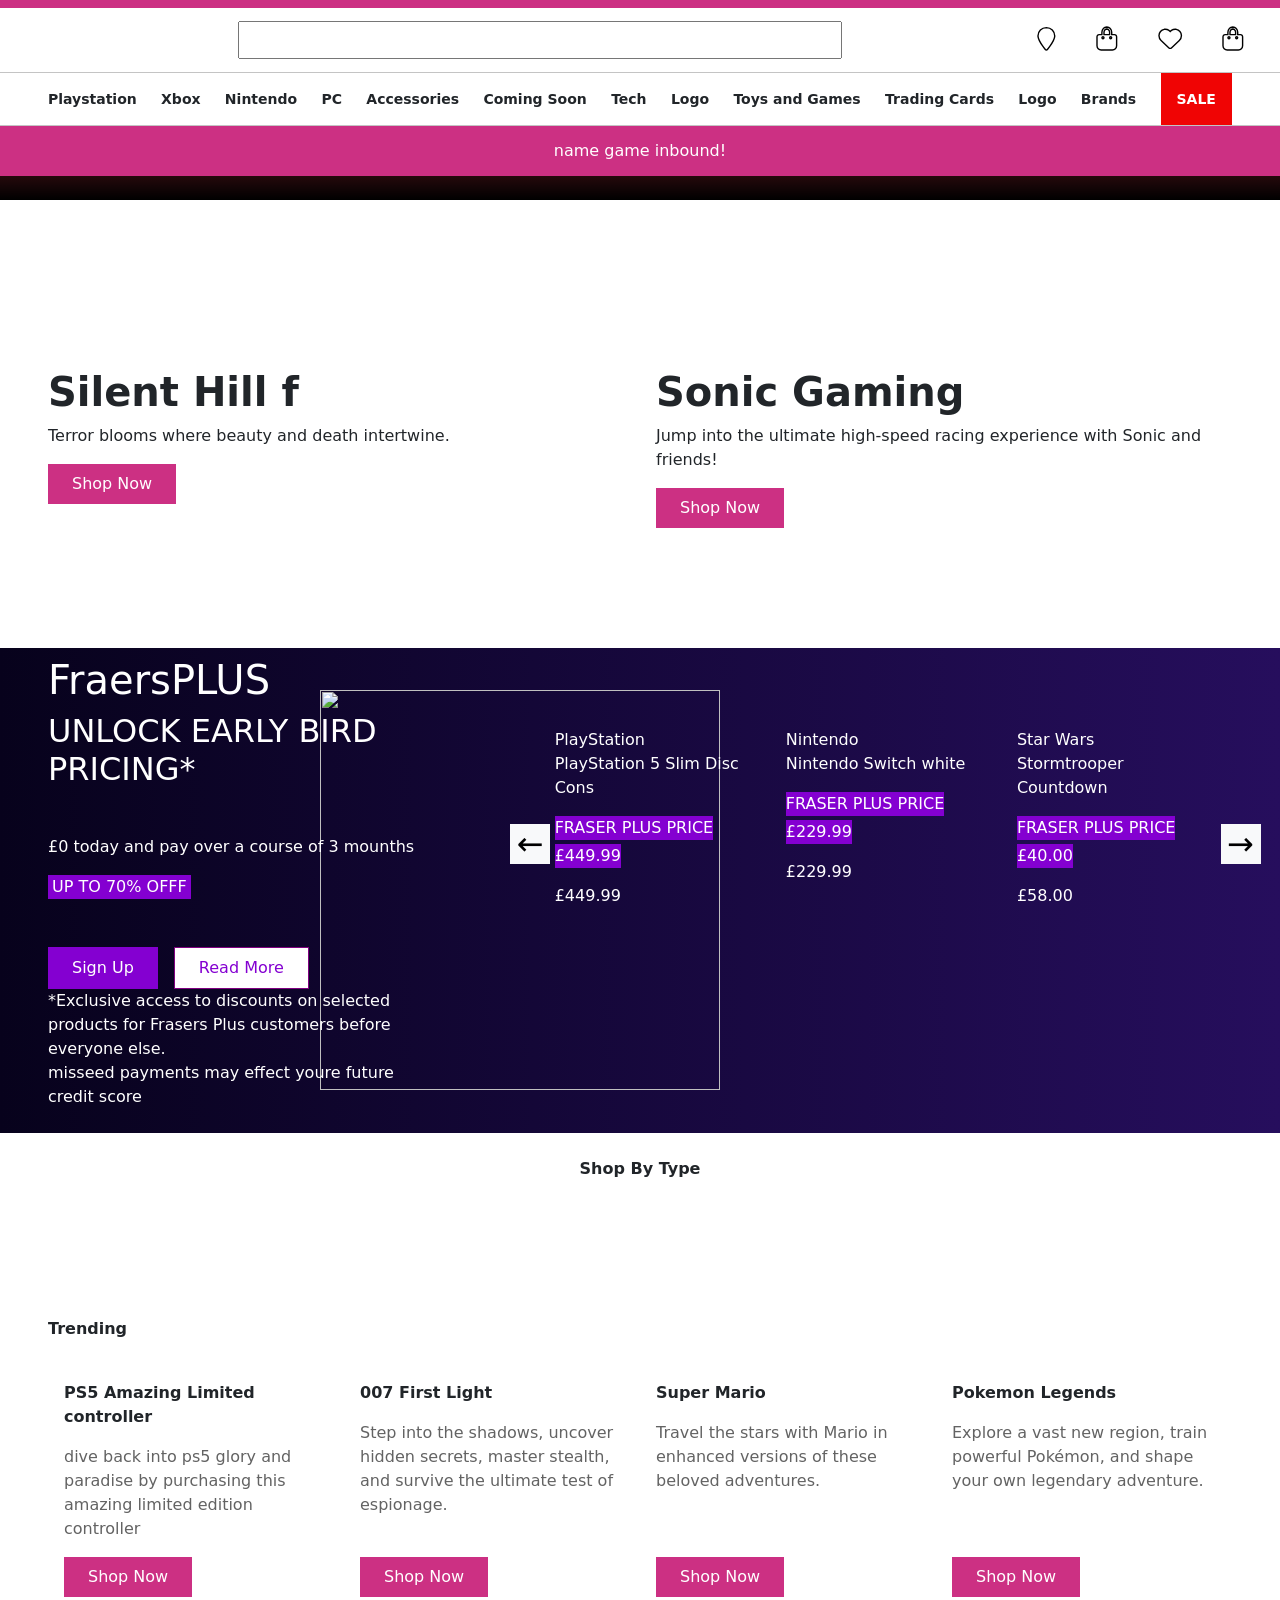
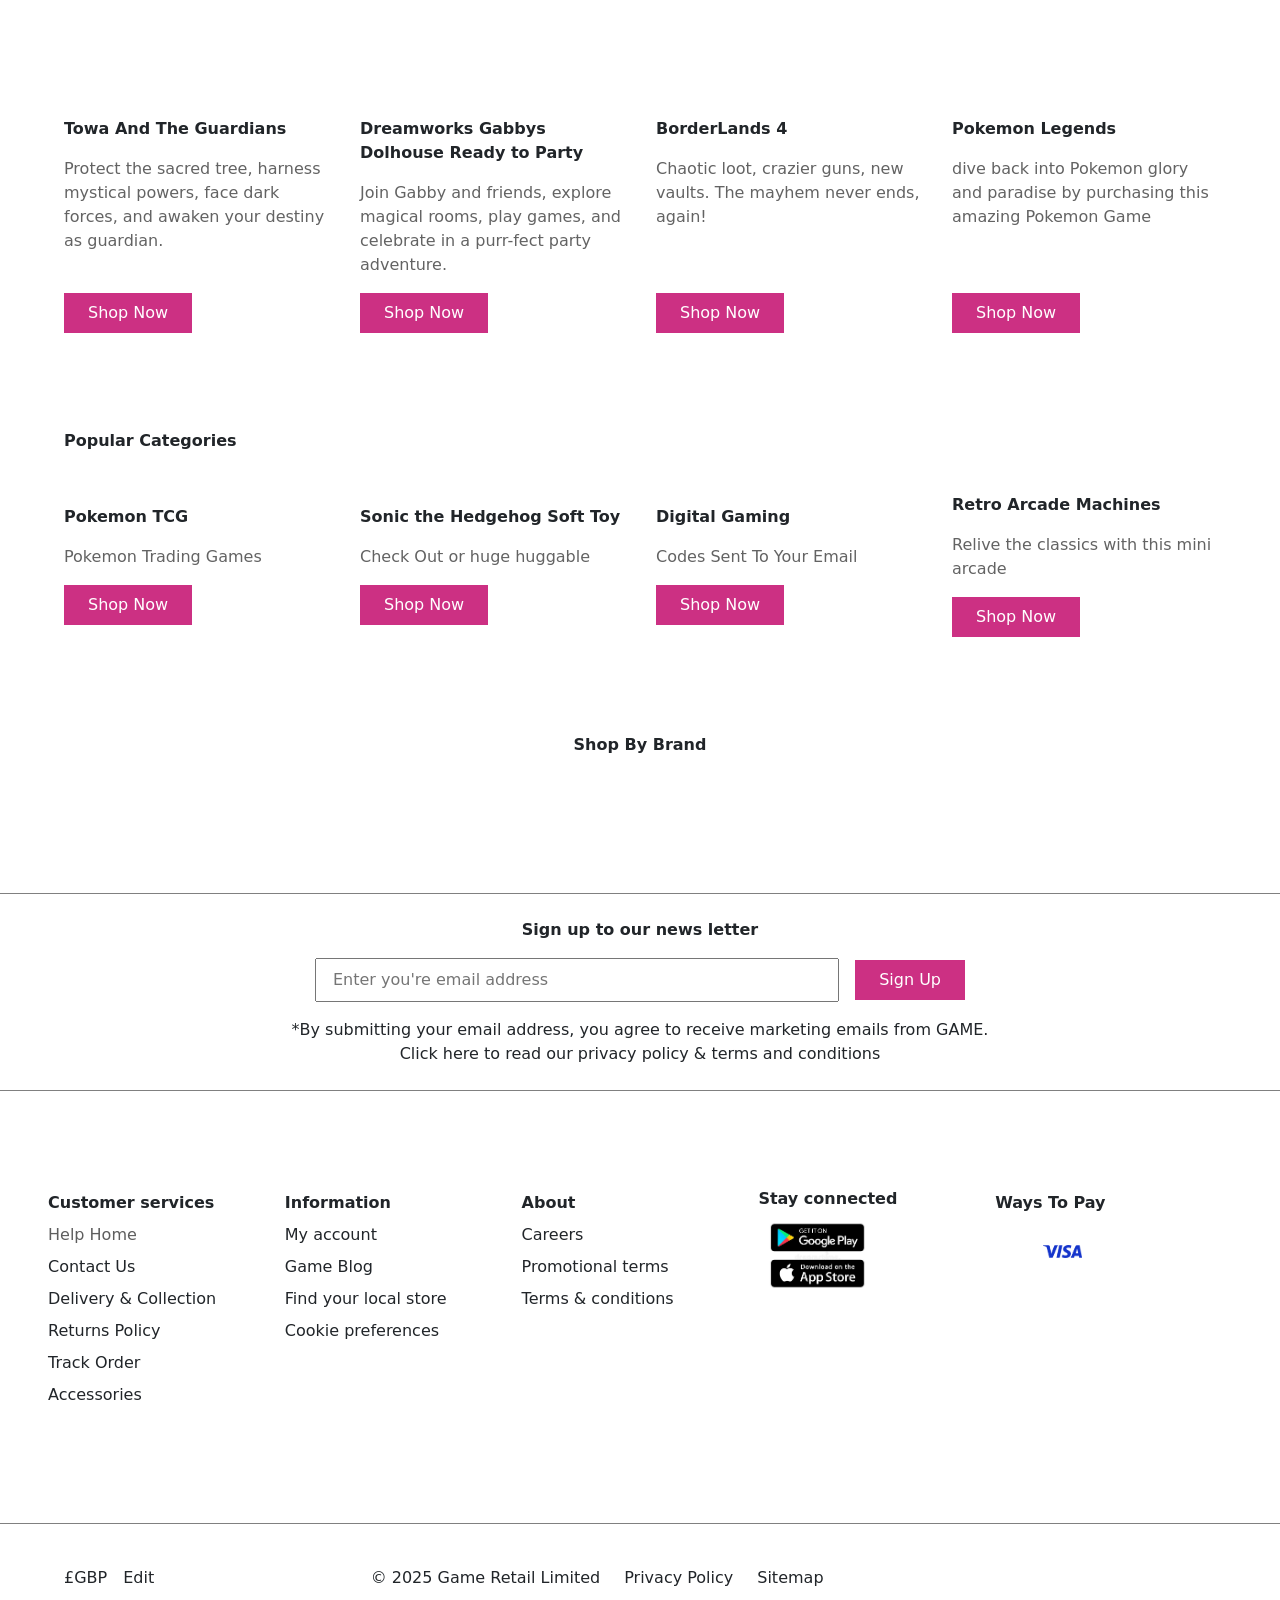
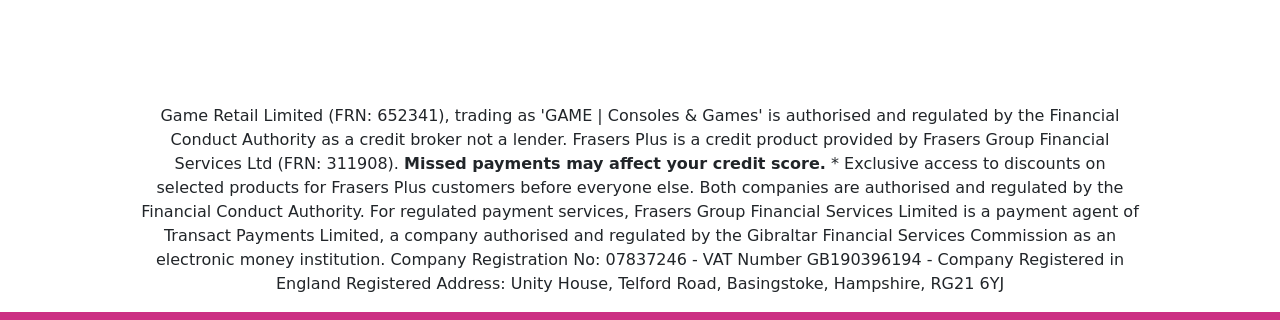
==== index.html @ da9c2e28 "Update index.html" ====
<!DOCTYPE html>
<html lang="en">
<head>
    <meta charset="UTF-8">
    <meta http-equiv="X-UA-Compatible" content="IE=edge">
    <meta name="viewport" content="width=device-width, initial-scale=1.0">
    <link rel="stylesheet" href="style.css">
    <link href="https://fonts.googleapis.com/css2?family=Montserrat:wght@400;500;700&display=swap" rel="stylesheet">
    <link rel="stylesheet" href="https://cdnjs.cloudflare.com/ajax/libs/font-awesome/4.7.0/css/font-awesome.min.css">
    <link rel="stylesheet" href="https://cdnjs.cloudflare.com/ajax/libs/font-awesome/6.4.0/css/all.min.css">
    <link href="https://cdn.jsdelivr.net/npm/bootstrap@5.2.3/dist/css/bootstrap.min.css" rel="stylesheet"
    integrity="sha384-rbsA2VBKQhggwzxH7pPCaAqO46MgnOM80zW1RWuH61DGLwZJEdK2Kadq2F9CUG65" crossorigin="anonymous">
  <script src="https://cdn.jsdelivr.net/npm/bootstrap@5.2.3/dist/js/bootstrap.bundle.min.js"
    integrity="sha384-kenU1KFdBIe4zVF0s0G1M5b4hcpxyD9F7jL+jjXkk+Q2h455rYXK/7HAuoJl+0I4" crossorigin="anonymous">
  </script>
    <title>Game Replica</title>
</head>
<body>
<header class="position-fixed w-100 " style="z-index: 60; ">
    
  <div style="border-bottom: solid 1px rgb(196, 196, 196);" class="bg-white d-flex top-menu-padding-mobile top-menu-padding-desktop justify-content-md-between align-items-center ">  <!-- top part of header starting here-->


<div style="padding-top:10px; padding-bottom:10px;">  <img src="https://upload.wikimedia.org/wikipedia/en/3/38/Game_Retail_Ltd_Logo.webp" alt=""> </div>
<div class="d-lg-flex d-none " style="width:604px;"> 


    <form action="" class="bg-white flex-grow-1" style=" padding-top: 13px; padding-bottom: 13px;  ">
        <input type="text " class="w-100 " style=" padding-top: 5px; padding-bottom: 5px; " class="" name="" id="">
    </form>
</div>

<div class=" d-flex gap-4 gap-md-5 me-4 me-md-0 ms-auto ms-md-0" style=""> <!-- right side of top part of desktop header starts here-->
    <div class="bg-white d-none d-lg-block"> <i  class="fa fa-map-marker icon " ></i></div>
    <div class="bg-white d-none d-lg-block"> <i  class="fa fa-shopping-bag icon" ></i> </div>
    <div class="bg-white"> <i  class="fa fa-heart icon" ></i></div>
    <div class="bg-white"> <i  class="fa fa-shopping-bag icon" ></i> </div>
</div>   <!--right side of top part of desktop end here-->

<div id="toggler" class="flex-column gap-1 d-flex d-lg-none "> <!-- right side of top part of desktop header starts here-->
    <div style="height:4px; width:25px; background: black;">  </div>
    <div style="height:4px; width:25px; background: black;">  </div>
    <div style="height:4px; width:25px; background: black;">  </div>

</div>   <!--right side of top part of desktop end here-->

  </div>  <!-- top part of header end here-->

<div style="border-bottom: solid 1px rgb(196, 196, 196);"  class=" line-height-52 bg-white d-lg-block d-none"> <!-- bottom part of header starting here-->
<nav>
 <ul class="generic-padding d-flex justify-content-between fw-bold" style="">
<li>Playstation</li>
<li>Xbox</li>
<li>Nintendo</li>
<li>PC</li>
<li>Accessories</li>
<li>Coming Soon </li>
<li>Tech </li>
<li>Logo </li>
<li>Toys and Games </li>
<li>Trading Cards </li>
<li>Logo </li>
<li>Brands </li>
<li style="background-color:  rgb(240, 4, 4);" class="text-white px-3">SALE </li>
 </ul>
</nav>
</div> <!-- bottom part of header ending here-->


<div  class="d-flex d-lg-none justify-content-center bg-white overflow-x-hidden" >  <!-- mobile form input starting here-->


    <form action="" class=" w-75" style=" padding-top: 13px; padding-bottom: 13px;  ">
        <input type="text " class="w-100 " style=" padding-top: 5px; padding-bottom: 5px; " class="" name="" id="">
    </form>
</div> <!-- mobile form input ending here-->

<div id="mobile-nav" class="position-fixed bg-white left-100 w-100" style="top:173px; bottom:0; transition:1.5s; overflow-y:auto; -webkit-overflow-scrolling:touch;">
    <nav>
      <ul class="px-0 m-0 list-unstyled">
  
        <li class="d-flex line-height-40 px-4 py-3 border-top-border-bottom-grey">
          <div style="width:40px"><img class="w-100" src="https://www.game.co.uk/images/menus/game-app-menu-playstation.jpg" alt=""></div>
          <span class="px-2 fw-bold">Playstation</span>
          <span class="ms-auto">&gt;</span>
        </li>
  
        <li class="d-flex line-height-40 px-4 py-3 border-bottom-grey">
          <div style="width:40px"><img class="w-100" src="https://www.game.co.uk/images/menus/game-app-menu-xbox.jpg" alt=""></div>
          <span class="px-2 fw-bold">Xbox</span>
          <span class="ms-auto">&gt;</span>
        </li>
  
        <li class="d-flex line-height-40 px-4 py-3 border-bottom-grey">
          <div style="width:40px"><img class="w-100" src="https://www.game.co.uk/images/menus/game-app-menu-switch.jpg" alt=""></div>
          <span class="px-2 fw-bold">Nintendo</span>
          <span class="ms-auto">&gt;</span>
        </li>
  
        <li class="d-flex line-height-40 px-4 py-3 border-bottom-grey">
          <div style="width:40px"><img class="w-100" src="https://www.game.co.uk/images/menus/game-app-menu-pc.jpg" alt=""></div>
          <span class="px-2 fw-bold">PC</span>
          <span class="ms-auto">&gt;</span>
        </li>
  
        <li class="d-flex line-height-40 px-4 py-3 border-bottom-grey">
          <div style="width:40px"><img class="w-100" src="https://www.game.co.uk/images/menus/game-app-menu-accessories.jpg" alt=""></div>
          <span class="px-2 fw-bold">Accessories</span>
          <span class="ms-auto">&gt;</span>
        </li>
  
        <li class="d-flex line-height-40 px-4 py-3 border-bottom-grey">
          <div style="width:40px"><img class="w-100" src="https://www.game.co.uk/images/menus/game-app-menu-comingsoon.jpg" alt=""></div>
          <span class="px-2 fw-bold">Coming Soon</span>
          <span class="ms-auto">&gt;</span>
        </li>
  
        <li class="d-flex line-height-40 px-4 py-3 border-bottom-grey">
          <div style="width:40px"><img class="w-100" src="https://www.game.co.uk/images/menus/game-app-menu-tech.jpg" alt=""></div>
          <span class="px-2 fw-bold">Tech</span>
          <span class="ms-auto">&gt;</span>
        </li>
  
        <li class="d-flex line-height-40 px-4 py-3 border-bottom-grey">
          <div style="width:40px"><img class="w-100" src="https://www.game.co.uk/images/menus/game-app-menu-lego.jpg" alt=""></div>
          <span class="px-2 fw-bold">Lego</span>
          <span class="ms-auto">&gt;</span>
        </li>
  
        <li class="d-flex line-height-40 px-4 py-3 border-bottom-grey">
          <div style="width:40px"><img class="w-100" src="https://www.game.co.uk/images/menus/game-app-menu-toys.jpg" alt=""></div>
          <span class="px-2 fw-bold">Toys and Games</span>
          <span class="ms-auto">&gt;</span>
        </li>
  
        <li class="d-flex line-height-40 px-4 py-3 border-bottom-grey">
          <div style="width:40px"><img class="w-100" src="https://www.game.co.uk/images/menus/game-app-menu-tradingcards.jpg" alt=""></div>
          <span class="px-2 fw-bold">Trading Cards</span>
          <span class="ms-auto">&gt;</span>
        </li>
  
        <li class="d-flex line-height-40 px-4 py-3 border-bottom-grey">
          <div style="width:40px"><img class="w-100" src="https://www.game.co.uk/images/menus/game-app-menu-brands.jpg" alt=""></div>
          <span class="px-2 fw-bold">Brands</span>
          <span class="ms-auto">&gt;</span>
        </li>
  
        <li class="d-flex line-height-40 px-4 py-3 bg-red fw-bold">
          Sales
        </li>
  
        <li class="d-flex line-height-40 px-4 py-3 light-grey border-bottom-grey">
            <span class="px-2 fw-bold">Account</span>
            <span class="ms-auto">+</span>
          </li>

          <li class="d-flex line-height-40 px-4 py-3 light-grey border-bottom-grey">
            <span class="px-2 fw-bold">Wish list</span>
          </li>

          <li class="d-flex line-height-40 px-4 py-3 light-grey border-bottom-grey">
            <span class="px-2 fw-bold">Store Finder</span>
          </li>


          <li class="d-flex line-height-40 px-4 py-3 light-grey border-bottom-grey">
            <span class="px-2 fw-bold">Careers</span>
            
          </li>

          

          <li class="d-flex line-height-40 px-4 py-3 light-grey border-bottom-grey">
            <span class="px-2 fw-bold">Customer Services</span> 
            <span class="px-2 fw-bold ms-auto">+</span>
          </li>

          <li class="d-flex line-height-40 px-4 py-3 light-grey border-bottom-grey">
            <span class="px-2 fw-bold">Company Information</span> 
            <span class="px-2 fw-bold ms-auto">+</span>
          </li>

          <li class="d-flex line-height-40 px-4 py-3 light-grey border-bottom-grey">
            <span class="px-2 fw-bold">About</span> 
            <span class="px-2 fw-bold ms-auto">+</span>
          </li>

          <li class="d-flex line-height-40 px-4 py-3 light-grey border-bottom-grey">
            <span class="px-2 fw-bold">£ GBP</span> 
            <span class="px-2 fw-bold ms-auto">+</span>
          </li>
      </ul>
    </nav>
  </div>
  



<div class="top-banner d-flex " > <!-- changeable text banner starting here-->
    <a id="banner" class="text-decoration-none text-white m-auto">  name game inbound! </a>
 
    
    </div> <!-- changeable text banner ending here-->
</header>
  

 <main>
   <div class="bg-danger">  <!-- game image banner starting here-->
    <div class="position-relative "> <!-- game image banner  wrapper starting here-->
    <div class="d-md-block d-none" style="">
    <img class="w-100" src="https://cdn.media.amplience.net/i/frasersdev/Borderlands%25204%2520-3x1%2520(1)?fmt=auto&upscale=false&w=993&h=331&sm=c&$h-ttl$" alt="">
    </div>
    
    <div class="d-md-none d-flex" style="">
        <img class="w-100 align-items-stretch"  src="https://cdn.media.amplience.net/i/frasersdev/eafc-1x1?fmt=auto&upscale=false&w=1200&h=1200&sm=c&$h-ttl$" alt="">
        </div>
    
   <div class="position-absolute bottom-0  w-100 d-flex justify-content-center" style="background: linear-gradient(to bottom, transparent 10%, black 100%);">
    <div class="d-flex flex-column align-items-center">
<h1 class="text-white"> Border Lands</h1>
<p class="text-white" style="font-size:15px; color:rgb(255, 255, 255);">Choatci loop characters inbound wow!!! </p>
<button class="py-2 px-4 mb-4 purple-color border-0 text-white"> Shop Now</button>
</div>
   </div>

</div> <!-- game image banner  wrapper ending here-->
    </div> <!-- game image banner ending here-->

<section>
    <div class="generic-padding d-lg-block d-none" style="padding-top: 48px; ">
<img class="w-100" src="https://cdn.media.amplience.net/i/frasersdev/XBOX-9x1-fc?fmt=auto&upscale=false&w=2880&h=320&sm=c&$h-ttl$" alt="">
</div>

<div class="generic-padding d-lg-none d-block" style="padding-top: 48px; ">
    <img class="w-100" src="https://cdn.media.amplience.net/i/frasersdev/xbox-console-1x1?fmt=auto&upscale=false&w=1200&h=1200&sm=c&$h-ttl$" alt="">
    </div>
</section>

<section>   <!-- sonic  lego gaming  sction starting here-->
    <div class="generic-padding  generic-margin" >
<div class="row ">
    <div class="col-12 col-lg-6  p-0" >
        
        <div class="px-md-3 custom-margin-left" >
        <div>
            <img class="w-100 d-block d-lg-none" src="https://cdn.media.amplience.net/i/frasersdev/silenthill-1x1?fmt=auto&upscale=false&w=1200&h=1200&sm=c&$h-ttl$" alt="">
        <img class="w-100 d-none d-lg-block" src="https://cdn.media.amplience.net/i/frasersdev/2x1_Silent%2520Hill?fmt=auto&upscale=false&w=991&h=496&sm=c&$h-ttl$" alt="">
       <h1 class="fw-bold"> Silent Hill f</h1>
       <p class="">Terror blooms where beauty and death intertwine.</p>
       <button class="py-2 px-4 mb-4 purple-color border-0 text-white"> Shop Now</button>
    </div>
    </div>
    
    
    </div>
    <div class="col-12 col-lg-6  p-0 ">
        <div class="px-md-3 custom-margin-right" style="">
            <div>


                
        <img class="w-100 d-none d-lg-block" src="https://cdn.media.amplience.net/i/frasersdev/SONIC-2x1?fmt=auto&upscale=false&w=1982&h=992&sm=c&$h-ttl$" alt="">
        <img class="w-100 d-block d-lg-none" src="https://cdn.media.amplience.net/i/frasersdev/Sonic-racing-1x1?fmt=auto&upscale=false&w=1200&h=1200&sm=c&$h-ttl$" alt="">

        <h1 class="fw-bold">  Sonic Gaming</h1>
        <p>Jump into the ultimate high-speed racing experience with Sonic and friends!</p>

        <button class="py-2 px-4 mb-4 purple-color border-0 text-white"> Shop Now</button>


    </div>
</div>
    </div>
</div>
</div>



</section>   <!-- sonic  lego gaming  sction ending here-->

<section>   <!-- frasers advertsing  section starting here-->
    <div class=" position-relative generic-margin generic-padding generic-padding-mobile text-white d-flex flex-column flex-md-row py-2" style="background:linear-gradient(to right, #07021c, #260e5d);">
 <div> <img class="position-absolute d-lg-block d-none" style="  left:25%; top: 50%;
    left: 25%; translate: 0 -50%;
    width: 400px !important;
    height: 400px;" src="https://www.game.co.uk/images/marketing/frasers-plus-min.png" alt=""></div>


<div class="d-block d-lg-none"> <img class="position-absolute" style="   top: 12%;
    left: 60%; translate: 0 -50%;
    width: 220px !important;
    height: 220px;" src="https://www.game.co.uk/images/marketing/frasers-plus-min.png" alt=""></div>

    <div class="me-5 col-12 col-lg-4 position-relative z-1">
    <h1> FraersPLUS</h1>
 <h2>UNLOCK EARLY BIRD PRICING*</h2>
 <p class="generic-margin font-weight-200" style=" margin-top:46px;"> £0 today and pay over a course of 3 mounths</p>
 <p class="px-1 background-purple" style="width:fit-content;" > UP TO 70% OFFF</p> 
 <div class="d-flex mt-5">
<button class="background-purple me-3 px-4 py-2 border-0 text-white"> Sign Up</button>
<button class="bg-white me-3 px-4 py-2 color-purple" style="border: solid purple 1px;"> Read More</button>

 </div>*Exclusive access to discounts on selected products for Frasers Plus customers before everyone else.
<p> misseed payments may effect youre future credit score</p>

   </div>


   <div class=" position-relative col-12 col-lg-8 px-md-5">
    <div id="left-arrow" class="bg-light position-absolute top-40-md top-25 translate-middle text-center" style="z-index:3; top: 25%; left:5%; height:40px; width:40px; line-height:40px; font-size:32px; color:black; "> &larr; </div>
    <div id="right-arrow"  class="bg-light position-absolute top-40-md top-25 translate-middle text-center" style="z-index:3; left:95%;  height:40px; width:40px; line-height:40px; font-size:32px; color:black; ">&rarr;</div>

<div class="   flex-nowrap overflow-scroll h-100 pt-5" style="">
    <div id="slider" class="col-12 warning d-flex slider">
    <div class="col-6 col-lg-4  p-0 slide" >

        <div class="px-3 h-100 " style="">
        <div>
        <img class="w-100" src="https://www.game.co.uk/images/products/84841069_h.jpg" alt="">
       <p class="font-weight-200 mb-0"> PlayStation</p>
       <p class="font-weight-200"> PlayStation 5 Slim Disc Cons</p>
       <p style="width:fit-content;" class="background-purple mb-0 text-uppercase "> Fraser Plus Price </p>
        <p style="width:fit-content;"  class="background-purple mt-1"> £449.99</p>
        <p  class=" mt-1 font-weight-200"> £449.99</p>
    </div>
    </div>
    
    
    </div>
    <div class="col-6 col-lg-4  p-0 slide" >

        <div class="px-3" style="">
            <div>
                <img class="w-100" src="https://www.game.co.uk/images/products/38868790_h.jpg" alt="">
               <p class="font-weight-200 mb-0"> Nintendo</p>
               <p class="font-weight-200"> Nintendo Switch white</p>
               <p style="width:fit-content;" class="background-purple mb-0 text-uppercase "> Fraser Plus Price </p>
                <p style="width:fit-content;"  class="background-purple mt-1"> £229.99</p>
                <p  class=" mt-1 font-weight-200"> £229.99</p>

            </div>
    </div>
    
    
    </div>
    <div class="col-6 col-lg-4  p-0 slide" >

        <div class="px-3 " style="">
            <div>
                <img class="w-100" src="https://www.game.co.uk/images/products/39119890_h.jpg" alt="">
               <p class="font-weight-200 mb-0"> Star Wars</p>
               <p class=font-weight-200> Stormtrooper Countdown</p>
               <p style="width:fit-content;" class="background-purple mb-0 text-uppercase "> Fraser Plus Price </p>
                <p style="width:fit-content;"  class="background-purple mt-1"> £40.00</p>
                <p  class="font-weight-200 mt-1"> £58.00</p>

            </div>
    </div>
    
    
    </div>
    <div class="col-6 col-lg-4  p-0 slide" >

        <div class="px-3 " style="">
            <div>
                <img class="w-100" src="https://www.game.co.uk/images/products/84796790_h.jpg" alt="">
               <p class="font-weight-200 mb-0"> MITEC</p>
               <p class="font-weight-200"> 20000mah Power Bank Black</p>
               <p style="width:fit-content;" class="background-purple mb-0 text-uppercase "> Fraser Plus Price </p>
                <p style="width:fit-content;"  class="background-purple mt-1"> £25</p>
                <p  class="font-weight-200 mt-1"> £27.99</p>
            </div>
    </div>
    
    
    </div>
</div>
   </div>
</div>
</div>
</section>   <!-- frasers advertsing  section starting here-->


<section>  <!-- shop by type  section starting here-->
<div class="generic-padding">
    <p class="text-center mt-4 fw-bold"> Shop By Type</p>
    <div style=" max-width:1028px;" class="d-flex overflow-scroll m-auto align-items-center">
        <div class="col-3 col-md-2"> <img class="w-100" src="https://frasersdev.a.bigcontent.io/v1/static/playstation-blue" alt=""></div>
        <div class="col-3 col-md-2"> <img  class="w-100" src="https://frasersdev.a.bigcontent.io/v1/static/xbox" alt=""></div>
        <div class="col-3 col-md-2"> <img  class="w-100" src="https://frasersdev.a.bigcontent.io/v1/static/nintendo-2025-svg" alt=""></div>
        <div class="col-3 col-md-2"> <img class="w-100" src="https://frasersdev.a.bigcontent.io/v1/static/pc" alt=""></div>
        <div class="col-3 col-md-2"> <img  class="w-100" src="https://frasersdev.a.bigcontent.io/v1/static/meta" alt=""></div>
        <div class="col-3 col-md-2"> <img class="w-100" src="https://frasersdev.a.bigcontent.io/v1/static/toys-old2" alt=""></div>
        
    </div>
</div>
</section> <!-- shop by type  section starting here-->

<section>  <!-- trending  section starting here-->
    
<div class="generic-margin generic-padding generic-padding-mobile"> 
    <p class=" fw-bold"> Trending</p>
    <div class="row">
        <div class="col-6 col-md-3 p-0 ">
            <div class="px-2 px-md-3 gutter-left h-100">
                <div class="h-100 d-flex flex-column">
         <div> <img class="w-100" src="https://cdn.media.amplience.net/i/frasersdev/DUALSENSE_LE_ASTROBOT_2.0_BEAUTY_01_CROP_RGB?fmt=auto&upscale=false&w=451&h=451&sm=c&$h-ttl$" alt=""></div>
          <p class="fw-bold"> PS5 Amazing Limited controller</p>
          <p class="light-grey-text"> dive back into ps5 glory and paradise by purchasing this amazing limited edition controller</p>
          <button style="margin-top: auto; width:fit-content;" class="py-2 px-4  purple-color border-0 text-white"> Shop Now</button>
        </div>
        </div>
        </div>
       

        <div class="col-6 col-md-3 p-0 ">
            <div class="px-2 px-md-3 gutter-right h-100 ">
                <div class="h-100 d-flex flex-column">
                     <div> <img class="w-100" src="https://cdn.media.amplience.net/i/frasersdev/007_first_light_1x1?fmt=auto&upscale=false&w=451&h=451&sm=c&$h-ttl$" alt=""></div>
                      <p class="fw-bold"> 007 First Light</p>
                      <p class="light-grey-text font-weight-400"> Step into the shadows, uncover hidden secrets, master stealth, and survive the ultimate test of espionage.</p>
                      <button style="margin-top: auto; width:fit-content;" class="py-2 px-4  purple-color border-0 text-white"> Shop Now</button>
                    </div>
                    </div>
                    </div>



                    <div class="col-6 col-md-3 p-0 ">
                        <div class="px-2 pt-3 px-md-3 pt-md-0 gutter-left h-100">
                            <div class="h-100 d-flex flex-column">
                                 <div> <img class="w-100" src="https://cdn.media.amplience.net/i/frasersdev/super_mario_galaxy_1and2_1x1?fmt=auto&upscale=false&w=451&h=451&sm=c&$h-ttl$" alt=""></div>
                                  <p class="fw-bold"> Super Mario </p>
                                  <p class="light-grey-text"> Travel the stars with Mario in enhanced versions of these beloved adventures.</p>
                                  <button style="margin-top: auto; width:fit-content;" class="py-2 px-4  purple-color border-0 text-white"> Shop Now</button>
                                </div>
                                </div>
                                </div>


                                <div class="col-6 col-md-3 p-0 ">
                                    <div class="px-2 pt-3 px-md-3 pt-md-0 gutter-left h-100">
                                        <div class="h-100 d-flex flex-column">
                                             <div> <img class="w-100" src="https://cdn.media.amplience.net/i/frasersdev/pokemon-z-a-1x1?fmt=auto&upscale=false&w=451&h=451&sm=c&$h-ttl$" alt=""></div>
                                              <p class="fw-bold"> Pokemon Legends </p>
                                              <p class="light-grey-text"> Explore a vast new region, train powerful Pokémon, and shape your own legendary adventure.</p>
                                              <button style="margin-top: auto; width:fit-content;" class="py-2 px-4  purple-color border-0 text-white"> Shop Now</button>
                                            </div>
                                            </div>
                                            </div>
    </div>
</div>




<!-- second row starts here-->


<div class="generic-margin generic-padding generic-padding-mobile"> 
    <div class="row">
        <div class="col-6 col-md-3 p-0 ">
            <div class="px-2 px-md-3 gutter-left h-100">
                <div class="h-100 d-flex flex-column">
         <div> <img class="w-100" src="https://cdn.media.amplience.net/i/frasersdev/towa_1x1?fmt=auto&upscale=false&w=451&h=451&sm=c&$h-ttl$" alt=""></div>
          <p class="fw-bold"> Towa And The Guardians</p>
          <p class="light-grey-text"> Protect the sacred tree, harness mystical powers, face dark forces, and awaken your destiny as guardian.</p>
          <button style="margin-top: auto; width:fit-content;" class="py-2 px-4  purple-color border-0 text-white"> Shop Now</button>
        </div>
        </div>
        </div>
       

        <div class="col-6 col-md-3 p-0 ">
            <div class="px-2 px-md-3 gutter-right h-100">
                <div class="h-100 d-flex flex-column">
                    <div> <img class="w-100" src="https://cdn.media.amplience.net/i/frasersdev/gabbys_dollhouse_1x1?fmt=auto&upscale=false&w=451&h=451&sm=c&$h-ttl$" alt=""></div>
                      <p class="fw-bold"> Dreamworks Gabbys Dolhouse Ready to Party</p>
                      <p class="light-grey-text"> Join Gabby and friends, explore magical rooms, play games, and celebrate in a purr-fect party adventure.</p>
                      <button style="margin-top: auto; width:fit-content;" class="py-2 px-4  purple-color border-0 text-white"> Shop Now</button>
                    </div>
                    </div>
                    </div>



                    <div class="col-6 col-md-3 p-0 ">
                        <div class="px-2 pt-3 px-md-3 pt-md-0 gutter-left h-100">
                            <div class="h-100 d-flex flex-column">
                                 <div> <img class="w-100" src="https://cdn.media.amplience.net/i/frasersdev/borderlands-4-1x1?fmt=auto&upscale=false&w=451&h=451&sm=c&$h-ttl$" alt=""></div>
                                  <p class="fw-bold"> BorderLands 4 </p>
                                  <p class="light-grey-text"> Chaotic loot, crazier guns, new vaults. The mayhem never ends, again! </p>
                                  <button style="margin-top: auto; width:fit-content;" class="py-2 px-4  purple-color border-0 text-white"> Shop Now</button>
                                </div>
                                </div>
                                </div>
     

                                <div class="col-6 col-md-3 p-0 ">
                                    <div class="px-2 pt-3 px-md-3 pt-md-0 gutter-right h-100">
                                               <div class="h-100 d-flex flex-column">
                                             <div> <img class="w-100" src="https://cdn.media.amplience.net/i/frasersdev/pokemon-z-a-1x1?fmt=auto&upscale=false&w=451&h=451&sm=c&$h-ttl$" alt=""></div>
                                              <p class="fw-bold"> Pokemon Legends </p>
                                              <p class="light-grey-text"> dive back into Pokemon glory and paradise by purchasing this amazing Pokemon Game</p>
                                              <button style="margin-top: auto; width:fit-content;" class="py-2 px-4  purple-color border-0 text-white"> Shop Now</button>
                                            </div>
                                            </div>
                                            </div>
    </div>
</div>

</section> <!-- trending  section ending here-->


<section> <!-- popular Categories  section starting here-->

    <div class="generic-padding generic-margin">
        <p class="ms-3 mt-4 fw-bold"> Popular Categories</p>
        <div style=" max-width:100%;" class=" d-flex overflow-scroll m-auto align-items-md-center">
            
            <div class="col-6 col-md-3 ">
                <div class="px-3 h-100 gutter-left-16px">
                           <div class="h-100 d-flex flex-column">
                         <div> <img class="w-100" src="https://cdn.media.amplience.net/i/frasersdev/PokemonCards-E?fmt=auto&upscale=false&w=475&h=317&sm=c&$h-ttl$" alt=""></div>
                          <p class="fw-bold"> Pokemon TCG</p>
                          <p class="light-grey-text"> Pokemon Trading Games </p>
                          <button style="margin-top: auto; width:fit-content;" class="py-2 px-4  purple-color border-0 text-white"> Shop Now</button>
                        </div>
                        </div>
                        </div>
                        <div class="col-6 col-md-3 ">
                            <div class="px-3  h-100 gutter-right-16px" >
                                       <div class="h-100 d-flex flex-column">
                                     <div> <img class="w-100" src="https://cdn.media.amplience.net/i/frasersdev/sonic-pokemon-transformers-2x1?fmt=auto&upscale=false&w=475&h=317&sm=c&$h-ttl$" alt=""></div>
                                      <p class="fw-bold"> Sonic the Hedgehog Soft Toy </p>
                                      <p class="light-grey-text"> Check Out or huge huggable  </p>
                                      <button style="margin-top: auto; width:fit-content;" class="py-2 px-4  purple-color border-0 text-white"> Shop Now</button>
                                    </div>
                                    </div>
                                    </div>
                                    <div class="col-6 col-md-3 ">
                                        <div class="px-3  h-100 gutter-right-16px" >
                                            <div class="h-100 d-flex flex-column">
                                          <div> <img class="w-100" src="https://cdn.media.amplience.net/i/frasersdev/digitalcredit-3x2?fmt=auto&upscale=false&w=475&h=317&sm=c&$h-ttl$" alt=""></div>
                                           <p class="fw-bold"> Digital Gaming </p>
                                           <p class="light-grey-text"> Codes Sent To Your Email </p>
                                           <button style="margin-top: auto; width:fit-content;" class="py-2 px-4  purple-color border-0 text-white"> Shop Now</button>
                                         </div>
                                                </div>
                                                </div>
                                                <div class="col-6 col-md-3 ">
                                                    <div class="px-3  h-100 gutter-right-16px">
                                                               <div class="h-100 d-flex flex-column">
                                                             <div> <img class="w-100" src="https://cdn.media.amplience.net/i/frasersdev/arcade1up?fmt=auto&upscale=false&w=475&h=317&sm=c&$h-ttl$" alt=""></div>
                                                              <p class="fw-bold "> Retro Arcade Machines </p>
                                                              <p class="light-grey-text"> Relive the classics with  this mini arcade </p>
                                                              <button style="margin-top: auto; width:fit-content;" class="py-2 px-4  purple-color border-0 text-white"> Shop Now</button>
                                                            </div>
                                                            </div>
                                                            </div>
                                                            <div class="col-6 col-md-3 bg-danger">
                                                                <div class=" px-3  h-100 gutter-right-16px h-100">
                                                                           <div class="h-100 d-flex flex-column">
                                                                         <div> <img class="w-100" src="https://cdn.media.amplience.net/i/frasersdev/exclusive-3x2?fmt=auto&upscale=false&w=475&h=317&sm=c&$h-ttl$" alt=""></div>
                                                                          <p class="fw-bold"> Game Exclusive </p>
                                                                          <p> Explore Game Exclusives </p>
                                                                          <button style="margin-top: auto; width:fit-content;" class="py-2 px-4  purple-color border-0 text-white"> Shop Now</button>
                                                                        </div>
                                                                        </div>
                                                                        </div>
                                                                      
                                                                        <div class="col-6 col-md-3 bg-danger">
                                                                            <div class=" px-3  h-100 gutter-right-16px h-100">
                                                                                       <div class="h-100 d-flex flex-column">
                                                                                     <div> <img class="w-100" src="https://cdn.media.amplience.net/i/frasersdev/exclusive-3x2?fmt=auto&upscale=false&w=475&h=317&sm=c&$h-ttl$" alt=""></div>
                                                                                      <p class="fw-bold" > Game Exclusive </p>
                                                                                      <p> Explore Game Exclusives </p>
                                                                                      <button style="margin-top: auto; width:fit-content;" class="py-2 px-4  purple-color border-0 text-white"> Shop Now</button>
                                                                                    </div>
                                                                                    </div>
                                                                                    </div>
            
        </div>
    </div>

</section> <!-- popular Categories  section ending here-->



<section>  <!-- shop by brand  section starting here-->
    <div class="generic-padding generic-margin generic-margin-bottom ">
        <p class="text-center mt-4 fw-bold"> Shop By Brand</p>
        <div style=" max-width:1028px;" class="d-flex overflow-scroll m-auto align-items-center">
            <div class="col-3 col-md-2"> <img class="w-100" src="https://frasersdev.a.bigcontent.io/v1/static/lego-game-logo" alt=""></div>
            <div class="col-3 col-md-2"> <img  class="w-100" src="https://frasersdev.a.bigcontent.io/v1/static/pokemon-logo-svg" alt=""></div>
            <div class="col-3 col-md-2"> <img  class="w-100" src="https://frasersdev.a.bigcontent.io/v1/static/transformers" alt=""></div>
            <div class="col-3 col-md-2"> <img class="w-100" src="https://frasersdev.a.bigcontent.io/v1/static/barbie" alt=""></div>
            <div class="col-3 col-md-2"> <img  class="w-100" src="https://frasersdev.a.bigcontent.io/v1/static/marvel" alt=""></div>
            <div class="col-3 col-md-2"> <img class="w-100" src="https://frasersdev.a.bigcontent.io/v1/static/disney" alt=""></div>
            
        </div>
    </div>
    </section> <!-- shop by brand  section starting here-->



</main>
<footer>
    <div class="py-4 generic-padding border-top-border-bottom-grey">
         <p class="text-center fw-bold ">Sign up to our news letter</p>
        <div style="max-width: 650px; " class=" m-auto  d-flex flex-column flex-md-row justify-content-center align-items-md-center ">

            

         <div class="me-md-3 mb-4 mb-md-0  flex-grow-1"  style="">
            <form action="" class="">
                <input class="w-100 py-2 px-3"  placeholder="Enter you're email address" type="text"> 
            </form>
         </div>
       

         <button  class="py-2 px-4   purple-color border-0 text-white "> Sign Up</button>
        </div>
        <p class=" mt-3 text-center m-auto" style="max-width:700px;"> 
            *By submitting your email address, you agree to receive marketing emails from GAME.
            Click here to read our privacy policy & terms and conditions</p>
    </div>


   




    <div class="generic-padding padding-mobile-0  border-bottom-grey py-5" style="">
<!-- mobile version starting here-->
<div class="d-lg-none d-block">
    <ul>
         <div class="border-top-border-bottom-grey" >
        <div class="d-flex align-items-center px-2">
            <li class="py-3  fw-bold"> Customer Services</li> <span onclick="showText(this)" target=".Customer-service-text" style="margin-left:auto; " style="font-size: 400px;" > <i class="fa fa-plus " style="font-size:26px"></i> </span>
        </div>
            <div class="overflow-hidden max-height-0 Customer-service-text transition-1-s " style="" >
                <ul class="">
                    <li>Help Home</li>
                    <li>Contact Us</li>
                    <li>Delivery & Collection</li>
                    <li>Returns Policy</li>
                    <li>Track Order</li>
                    
                     </ul>
                
            </div>
            </div>
           
            <div class="border-bottom-grey">
                <div class="d-flex align-items-center px-2">
                    <li class="py-3  fw-bold"> Information</li> <span onclick="showText(this)" target=".Information-text" style="margin-left:auto; " style="font-size: 400px;" > <i class="fa fa-plus " style="font-size:26px"></i> </span>
                </div>
                    <div class="overflow-hidden max-height-0 Information-text transition-1-s " >
                        <ul class="">
                            <li>My account</li>
                            <li>Game Blog</li>
                            <li>Find your local store</li>
                            <li>Cookie prefrences</li>
                            
                             </ul>

                    </div>
                    </div>
         
                    <div class="border-bottom-grey">
                        <div class="d-flex align-items-center px-2" >
                            <li class="py-3  fw-bold"> About</li> <span onclick="showText(this)" target=".About-text" style="margin-left:auto; " style="font-size: 400px;" > <i class="fa fa-plus " style="font-size:26px"></i> </span>
                        </div>
                            <div class="overflow-hidden max-height-0 About-text transition-1-s " >
                                <ul class="">
                                    <li>Careers</li>
                                    <li>Promotional terms</li>
                                    <li>Terms & Conditions</li>
                                
                                    
                                     </ul>

                            </div>
                            </div>
       
    </ul>
</div>
<!-- mobile version ending here-->

        <div class="d-lg-grid d-none py-5" style=" grid-template-columns: repeat(5,1fr);">

<div class=""> 

    <ul class=""  style="line-height:32px;">
        <li  class="fw-bold">Customer services</li>
        <li style="color:rgb(94, 94, 94); "> Help Home</li>
        <li>Contact Us</li>
        <li>Delivery & Collection</li>
        <li>Returns Policy</li>
        <li>Track Order</li>
        <li>Accessories</li>
        
      
        
         </ul>

</div>
<div class=""> 

    <ul class=""  style="line-height:32px;">
        <li class="fw-bold">Information</li>  
        <li>My account</li>
        <li>Game Blog</li>
        <li>Find your local store</li>
        <li>Cookie preferences</li>
     
       
      
      
         </ul>


</div>
<div > 
    
    <ul class="" style="line-height:32px;">
        <li class="fw-bold">About</li>
        <li>  Careers</li>
        <li>Promotional terms</li>
        <li>Terms & conditions</li>
      
      
         </ul>
</div>
<div class=" "> 

    <ul class="">
        <li class="fw-bold">Stay connected

        </li>
        <li><img class="w-50" src="[data-uri]" alt=""></li>
      
      
         </ul>
</div>
<div class=" "> 

    <ul class="line-height-32" >
        <li class="fw-bold">Ways To Pay</li>
        <div class="d-flex flex-wrap align-items-center mt-3">
        <li class="col-2  me-2"><a href=""> <img class="w-100" src="https://upload.wikimedia.org/wikipedia/commons/2/2a/Mastercard-logo.svg" alt=""></a></li>
        <li class="col-2  me-2"><a href=""> <img class="w-100" src="[data-uri]" alt=""></a></li>
        <li class="col-2  me-2"><a href=""> <img class="w-100" src="https://encrypted-tbn0.gstatic.com/images?q=tbn:ANd9GcTo42KV0aI3qiHLJAgPe4sR59Con2JxwY4_vijCn9LygA&s=10" alt=""></a></li>
        <li class="col-2  me-2"><a href=""> <img class="w-100" src="https://encrypted-tbn0.gstatic.com/images?q=tbn:ANd9GcTo42KV0aI3qiHLJAgPe4sR59Con2JxwY4_vijCn9LygA&s=10" alt=""></a></li>
        <li class="col-2  me-2"><a href=""> <img class="w-100" src="https://markselectrical.co.uk/images/default/finance/frasersplus-stacked.png" alt=""></a></li>
        <li class="col-2  me-2"><a href=""> <img class="w-100" src="https://encrypted-tbn0.gstatic.com/images?q=tbn:ANd9GcTWxYUQvdwKXZ9meVu4Jx6fr7nNNo99TLl-bA&s" alt=""></a></li>
        <li class="col-3  me-2"><a href=""> <img class="w-100" src="https://upload.wikimedia.org/wikipedia/commons/thumb/b/b5/PayPal.svg/1280px-PayPal.svg.png" alt=""></a></li>

    </div>
      
         </ul>
</div>
</div>


    </div>

    <div class="generic-padding mt-4">
        
        
        <div class="d-flex flex-column flex-md-row justify-content-between align-items-center">
            <div class="d-flex align-items-center gap-3  order-1 order-md-1"> 
                <div style="max-width:80px;"> <img class="w-100" src="https://upload.wikimedia.org/wikipedia/en/3/38/Game_Retail_Ltd_Logo.webp" alt=""></div>
                <div> £GBP</div>
                <div> Edit</div>
            </div>
           
                <div class="d-flex align-items-center gap-4 order-3 order-md-2">
                    <div> © 2025 Game Retail Limited </div>
                        
                        <div class="d-none d-lg-block">Privacy Policy </div>
                            
                            <div class="d-none d-lg-block">  Sitemap    </div>
                               
                </div>

                
                 <div class="align-items-center d-flex gap-1 order-2 order-md-3">
                   
    <div class="footer-logo"> <img class="w-100 " src="https://static.vecteezy.com/system/resources/previews/026/406/678/non_2x/social-media-x-logo-black-and-white-free-vector.jpg" alt=""></div>
    
    <div class="footer-logo"> <img class="w-100" src="https://static.vecteezy.com/system/resources/thumbnails/018/930/573/small_2x/tiktok-logo-tikok-icon-transparent-tikok-app-logo-free-png.png" alt=""></div>
    <div class="footer-logo"> <img class="w-100" src="https://static.vecteezy.com/system/resources/previews/042/387/654/non_2x/instagram-button-icon-set-instagram-screen-social-media-and-social-network-interface-template-stories-user-button-symbol-sign-logo-stories-liked-editorial-free-png.png" alt=""></div>
                <div>

                </div>
            </div> </div>
        </div>
            <div class="generic-margin">
            <div class=" m-auto text-center" style="max-width:1000px;">
<div class="m-auto mb-3" style="">
            <p>


                Game Retail Limited (FRN: 652341), trading as 'GAME | Consoles & Games' is authorised and 
                regulated by the Financial Conduct Authority as a credit broker not a lender. Frasers Plus
                 is a credit product provided by Frasers Group Financial Services Ltd (FRN: 311908). <span class="fw-bold"> Missed 
                 payments may affect your credit score.</span> * Exclusive access to discounts on selected products 
                 for Frasers Plus customers before everyone else. Both companies are authorised and regulated
                  by the Financial Conduct Authority. For regulated payment services, Frasers Group Financial
                   Services Limited is a payment agent of Transact Payments Limited, a company authorised 
                   and regulated by the Gibraltar Financial Services Commission as an electronic money 
                   institution. Company Registration No: 07837246 - VAT Number GB190396194 - Company 
                   Registered in England Registered Address: Unity House, Telford Road, Basingstoke,
                    Hampshire, RG21 6YJ
            </p>    
</div>
            </div>
            </div>
        </div> 
</footer>
<script src="script.js"></script>
</body>
</html>
---- style.css ----
html, body {
    overflow-x:hidden;
}
body {
    scrollbar-color: rgb(204, 48, 131) #111; /* thumb, track */
}

@media(min-width:800px){ 
    main{
    margin-top: 176px;   

    }
}
@media(max-width:800px){
main{
 margin-top:  172.719px;   
}
}

header{
border-top: solid  rgb(204, 48, 131) 8px;
}

@media(max-width:800px) {
header .top-menu-padding-mobile{
    padding-left:20px;
    padding-right:20px;
}
}


@media(min-width:800px) {
header .top-menu-padding-desktop{
    padding-left:40px;
    padding-right:40px;
}
}
header img{
    max-width:91px;
}
nav ul {
    margin-bottom:0px;
    font-size: 14px;
}
nav ul li  {
    list-style:none;
    
}
.line-height-32 {
    line-height: 32px;
}
.line-height-52{
    line-height:52px;
}
.top-banner{
    height:50px;
    background-color:rgb(204, 48, 131);
}

.purple-color{
 background-color:rgb(204, 48, 131);
}



.generic-margin-top-bottom {
    margin-top:96px;
    margin-bottom:96px;

}

.generic-margin {
    margin-top:96px;
}

.generic-margin-bottom {
    margin-bottom:96px;
}
.background-purple{
    background:#8400d1;;
}

.color-purple{

    color:#8400d1;
}


 footer .footer-padding{
    padding-left: 40px;
    padding-right: 40px;
}
footer{
    border-bottom:solid  rgb(204, 48, 131) 8px;
}
footer ul {

    padding-left: 0px;

}

footer ul li {

    list-style:none;
}


.left-100{

    transform: translateX(-100%);
}

.left-0{
    transform: translateX(0%);
   
}

@media(max-width:800px) {
footer   {

    font-size:14px;
}
}


.max-height-0{

    max-height:0;
    
}

.max-height-100{

max-height:220px;

}
.About-text{

}

.slider{
    transition: 2s;
}

.footer-logo{
    width:60px;
    height:60px;
   
}

.border-top-border-bottom-grey{
   
    border-top: solid 1px grey;
     border-bottom: solid 1px grey;
}

.border-bottom-grey{
    
    border-bottom: solid 1px grey;
}
@media(max-width:700px) {
.generic-padding-mobile {
padding-left:24px;
padding-right:24px;
}
}

.light-grey-text{
    color:rgb(99, 99, 99);
}

.light-grey{
    background-color:rgb(231, 234, 236);
}

.font-weight-200{
    font-weight:200;
}
.font-weight-400{
    font-weight:400;
}

.max-height-300{
   max-height:200px;
}

.transition-1-s{
    transition:1s;
}
.generic-padding .row {
  margin-left: 0;
  margin-right: 0;
}
.d{
    overflow-y: auto!important;   /* ✅ allows scrolling inside */
  -webkit-overflow-scrolling: touch; /* smooth scroll on iOS */
}
.line-height-40{
    line-height: 40px;
}

.bg-red{
   background-color:rgb(240, 4, 4);
}
@media (max-width: 700px) {
    .custom-margin-left {
      margin-left: 0;
    }
    .custom-margin-right {
      margin-right: 0;
    }

    .top-25{
        top:25%;
    }
    
    .generic-padding {
padding-left:16px;
padding-right:16px;
}

    .padding-mobile-0{
        padding-left:0px;
        padding-right:0px;
    }

.gutter-left{
    margin-left: -8px;
}

.gutter-right{
    margin-right: -8px;
}

.gutter-left-16px{
    margin-left:-16px!important;
}

.gutter-right-16px{
    margin-right:-16px!important;
}
  }

  @media (min-width: 700px) {
  .custom-margin-left {
    margin-left:-16px;
    }
    .custom-margin-right {
        margin-right:-16px;
    }

    

    .top-40-md{
        top:40%!important;
    }
    .generic-padding {
padding-left:48px;
padding-right:48px;
}
}



button:hover{
 // background-color: rgb(184, 43, 118);
}
.icon {
  font-size: 26px;
  color: white; /* fill */
  -webkit-text-stroke: 1px black; /* outline thickness & color */
  transform: scale(1.4);
}

.icon:hover {
  
  color: black; /* fill */
 
}
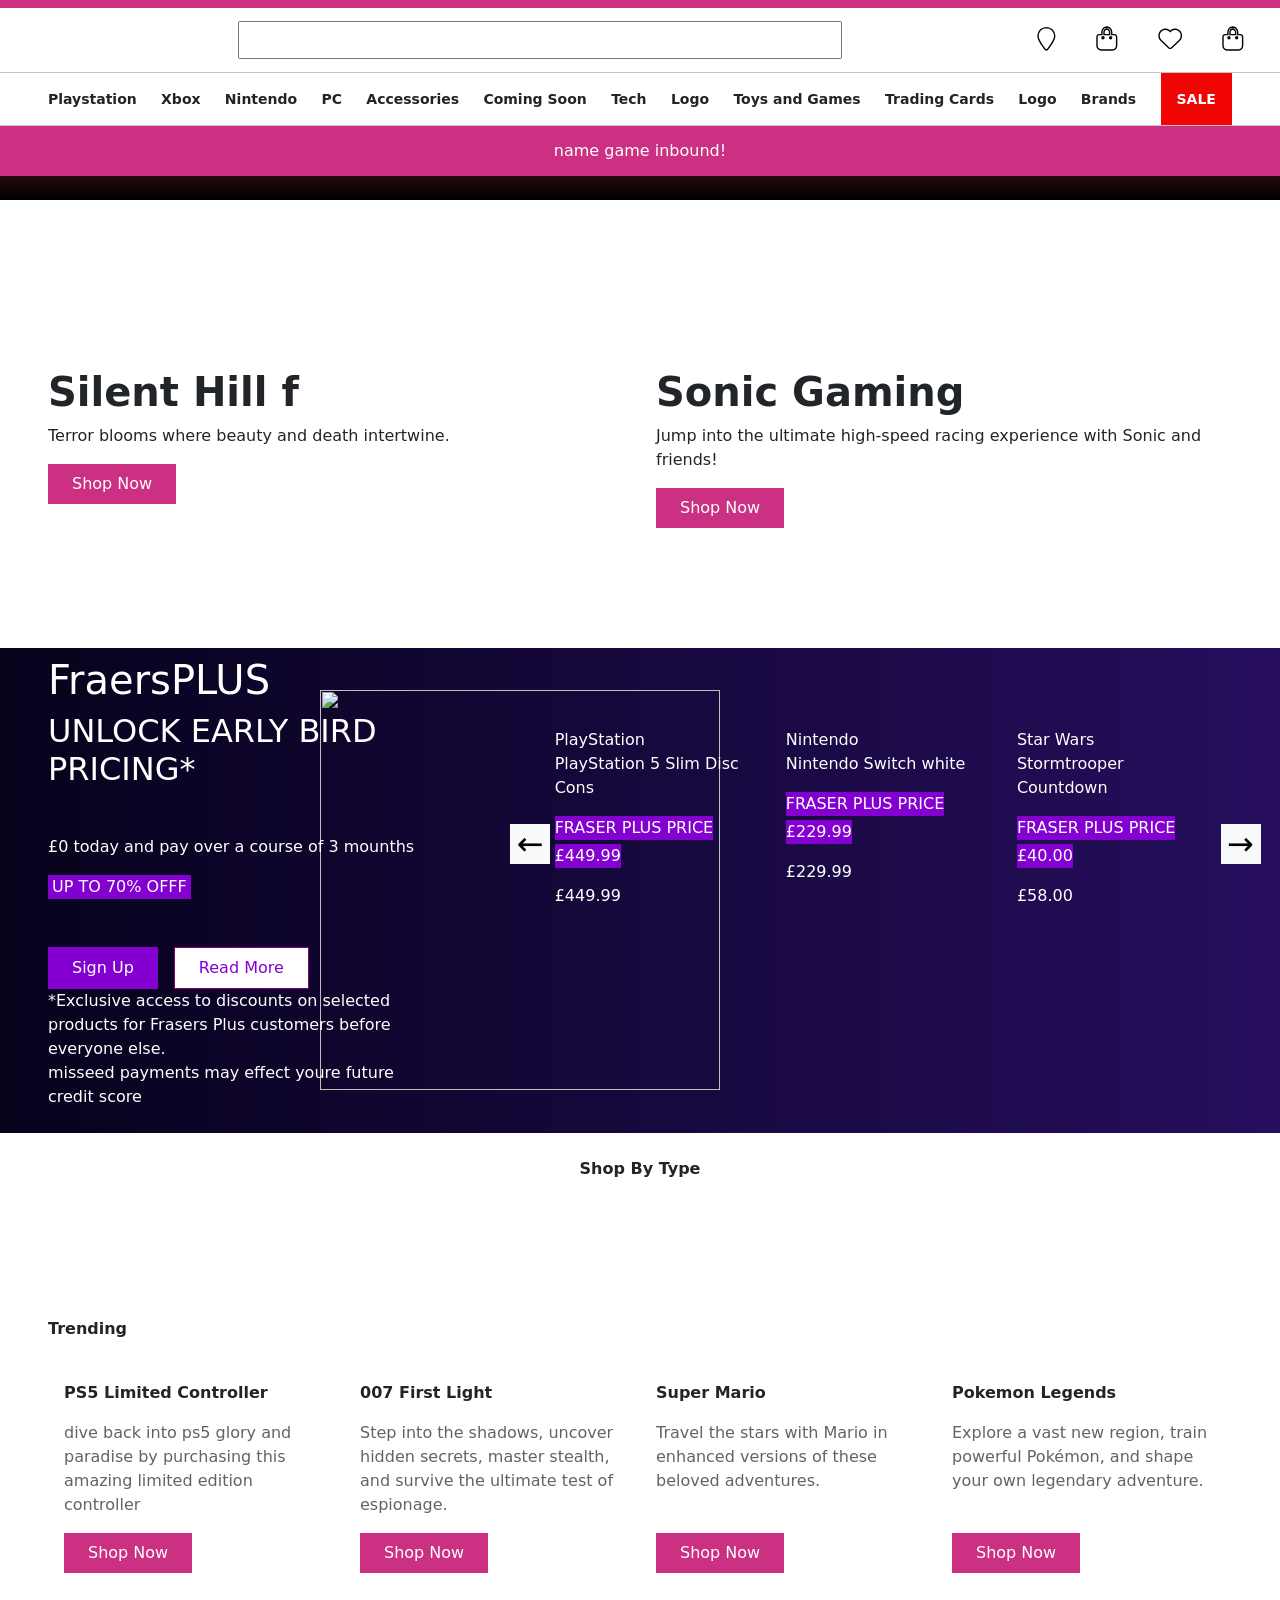
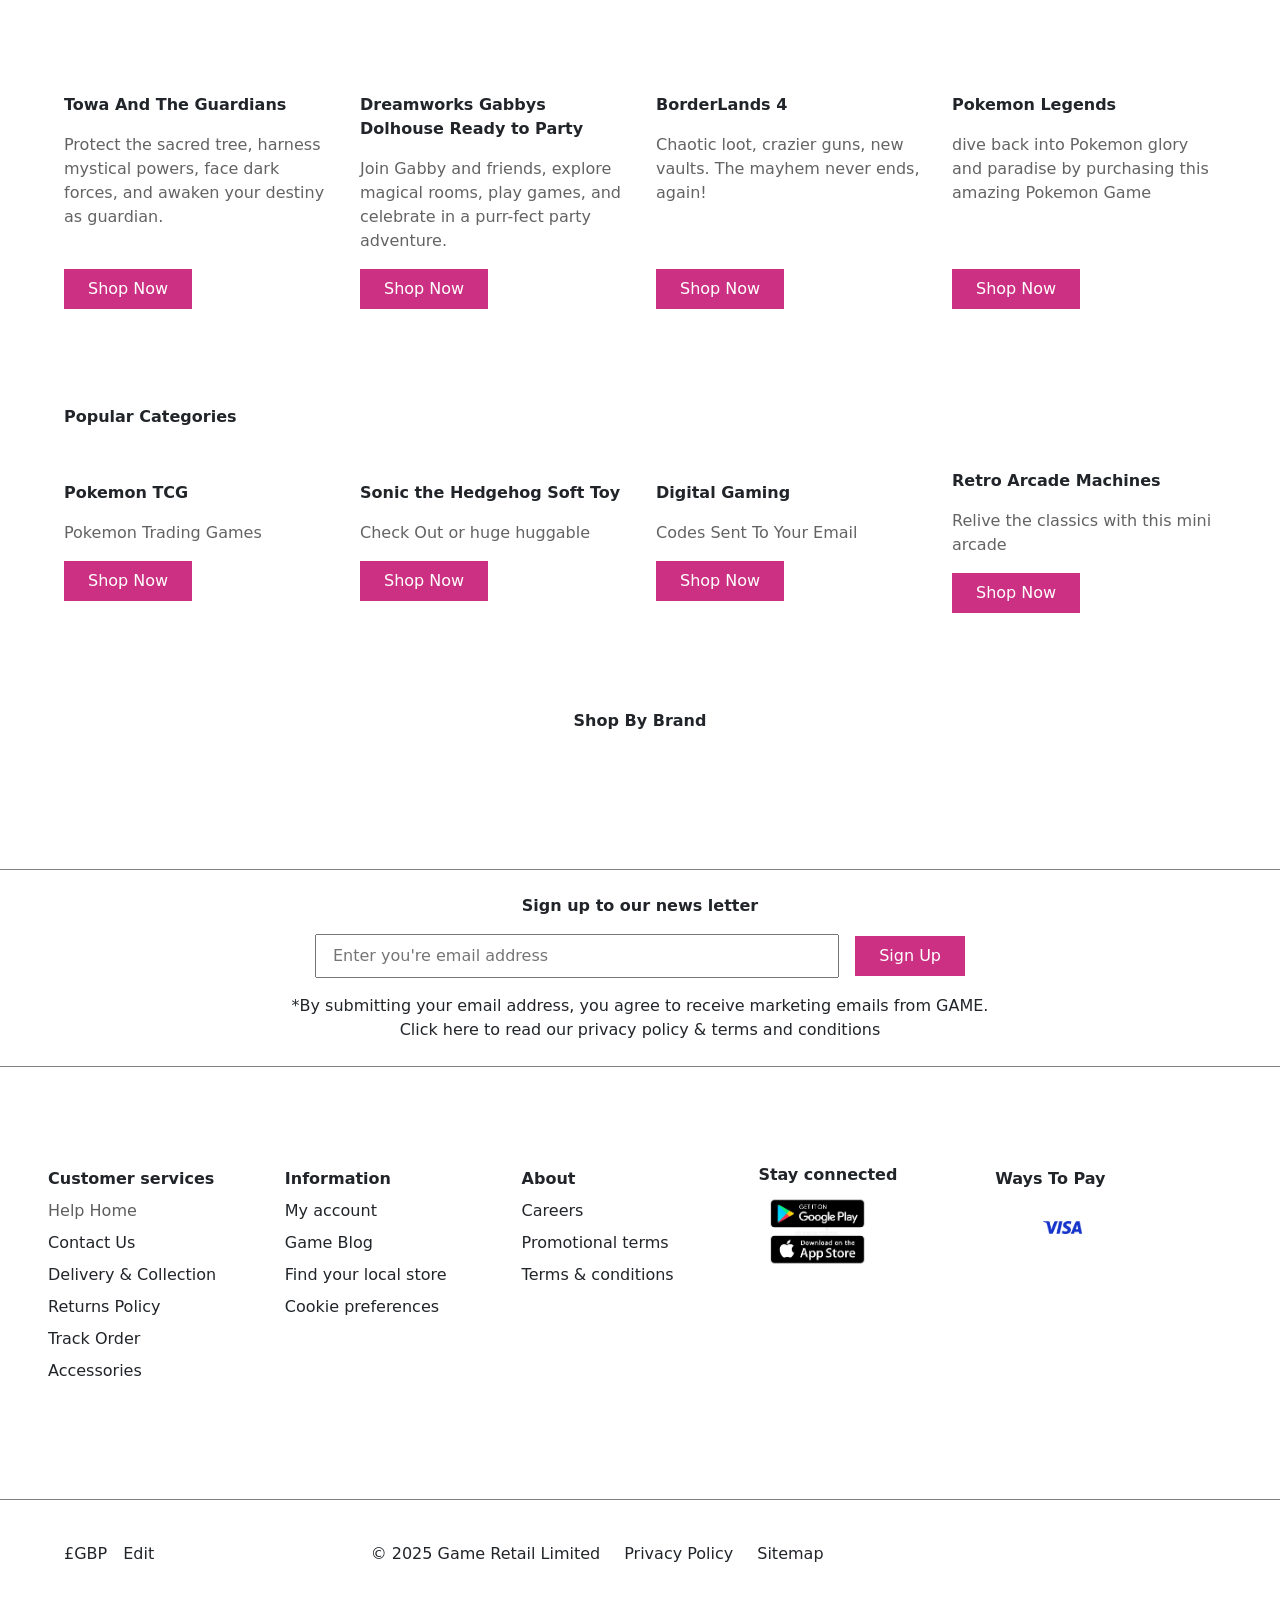
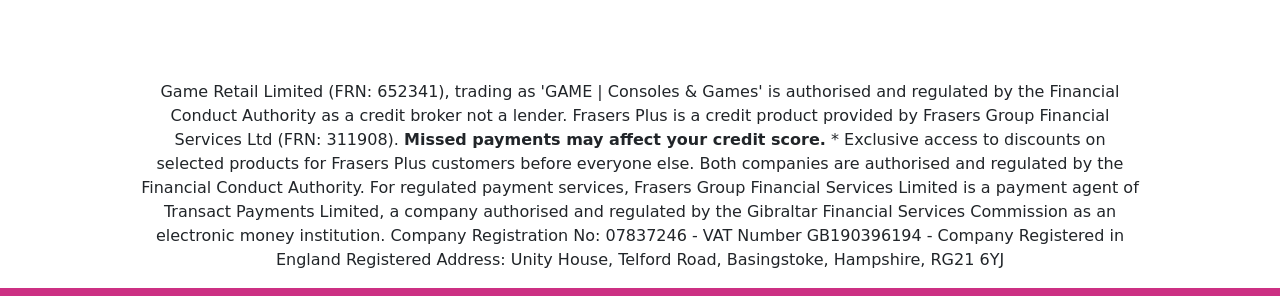
==== commit 90887e0d: "Update index.html" ====
--- a/index.html
+++ b/index.html
@@ -30,17 +30,43 @@
     </form>
 </div>
 
-<div class=" d-flex gap-4 gap-md-5 me-4 me-md-0 ms-auto ms-md-0" style=""> <!-- right side of top part of desktop header starts here-->
+<div class=" d-flex gap-4 gap-md-5 me-4 me-md-0 ms-auto ms-md-0 " style=""> <!-- right side of top part of desktop header starts here-->
     <div class="bg-white d-none d-lg-block"> <i  class="fa fa-map-marker icon " ></i></div>
     <div class="bg-white d-none d-lg-block"> <i  class="fa fa-shopping-bag icon" ></i> </div>
     <div class="bg-white"> <i  class="fa fa-heart icon" ></i></div>
-    <div class="bg-white"> <i  class="fa fa-shopping-bag icon" ></i> </div>
+    <div class="bg-white shopping position-relative"> <a href="basket.html"> <i  class="fa fa-shopping-bag icon"></i> 
+     <div class="bg-white position-absolute homepage-shopping-basket-desktop text-black"> 
+       
+    
+        <h3> MY BAG</h1>
+            <div style="background-color: rgb(247, 247, 247);">
+                <p class="fw-bold"> hurry items out of stock soon</p>
+                <p class=""> dont miss out on checkout now</p>
+            </div>
+             <div class="game-i">
+
+             </div>
+
+             <button class="py-2 px-4 mb-3 bg-white white-button text-black d-block w-100 "> View Bag</button>
+             <button class="py-2 px-4 mb-3 purple-color border-0 text-white d-block w-100 "> Checkout Now</button>
+             
+         <div>
+
+            <script>
+             
+            </script>
+         </div>
+        <div>
+          
+        
+    </div>
+     </div> </a></div>
 </div>   <!--right side of top part of desktop end here-->
 
 <div id="toggler" class="flex-column gap-1 d-flex d-lg-none "> <!-- right side of top part of desktop header starts here-->
-    <div style="height:4px; width:25px; background: black;">  </div>
-    <div style="height:4px; width:25px; background: black;">  </div>
-    <div style="height:4px; width:25px; background: black;">  </div>
+    <div style="height:3px; width:25px; background: black;">  </div>
+    <div style="height:3px; width:25px; background: black;">  </div>
+    <div style="height:3px; width:25px; background: black;">  </div>
 
 </div>   <!--right side of top part of desktop end here-->
 
@@ -149,9 +175,14 @@
           Sales
         </li>
   
-        <li class="d-flex line-height-40 px-4 py-3 light-grey border-bottom-grey">
-            <span class="px-2 fw-bold">Account</span>
-            <span class="ms-auto">+</span>
+        <li class="line-height-40 px-4 py-3 light-grey border-bottom-grey">
+            <div class="d-flex">
+            <span onclick="showText(this)" target=".Account-text" class="px-2 fw-bold">Account</span>
+            <span onclick="showText(this)" target=".Account-text" class="ms-auto">+</span>
+            </div>
+            <div class="" >
+                <p class="px-2 Account-text max-height-0 mb-0"> content</p>
+            </div>
           </li>
 
           <li class="d-flex line-height-40 px-4 py-3 light-grey border-bottom-grey">
@@ -170,31 +201,49 @@
 
           
 
-          <li class="d-flex line-height-40 px-4 py-3 light-grey border-bottom-grey">
-            <span class="px-2 fw-bold">Customer Services</span> 
-            <span class="px-2 fw-bold ms-auto">+</span>
+          <li class="line-height-40 px-4 py-3 light-grey border-bottom-grey">
+            <div class="d-flex">
+            <span onclick="showText(this)" target=".customer-Service-text" class="px-2 fw-bold">Customer Service</span>
+            <span onclick="showText(this)" target=".customer-Service-text" class="ms-auto">+</span>
+            </div>
+            <div class="" >
+                <p class="px-2 customer-Service-text max-height-0 mb-0"> content</p>
+            </div>
           </li>
 
-          <li class="d-flex line-height-40 px-4 py-3 light-grey border-bottom-grey">
-            <span class="px-2 fw-bold">Company Information</span> 
-            <span class="px-2 fw-bold ms-auto">+</span>
+          <li class="line-height-40 px-4 py-3 light-grey border-bottom-grey">
+            <div class="d-flex">
+            <span onclick="showText(this)" target=".company-Information-text" class="px-2 fw-bold">Company Information</span>
+            <span onclick="showText(this)" target=".company-Information-text" class="ms-auto">+</span>
+            </div>
+            <div class="" >
+                <p class="px-2 company-Information-text max-height-0 mb-0"> content</p>
+            </div>
           </li>
 
-          <li class="d-flex line-height-40 px-4 py-3 light-grey border-bottom-grey">
-            <span class="px-2 fw-bold">About</span> 
-            <span class="px-2 fw-bold ms-auto">+</span>
+          <li class="line-height-40 px-4 py-3 light-grey border-bottom-grey">
+            <div class="d-flex">
+            <span onclick="showText(this)" target=".About-Information-text" class="px-2 fw-bold">About</span>
+            <span onclick="showText(this)" target=".About-Information-text" class="ms-auto">+</span>
+            </div>
+            <div class="">
+                <p class="px-2 About-Information-text max-height-0 mb-0"> content</p>
+            </div>
           </li>
 
-          <li class="d-flex line-height-40 px-4 py-3 light-grey border-bottom-grey">
-            <span class="px-2 fw-bold">£ GBP</span> 
-            <span class="px-2 fw-bold ms-auto">+</span>
+          <li class="line-height-40 px-4 py-3 light-grey border-bottom-grey">
+            <div class="d-flex">
+            <span onclick="showText(this)" target=".GBP-text" class="px-2 fw-bold">£ GBP</span>
+            <span onclick="showText(this)" target=".GBP-text" class="ms-auto">+</span>
+            </div>
+            <div class="" >
+                <p class="px-2 GBP-text max-height-0 mb-0"> content</p>
+            </div>
           </li>
+         
       </ul>
     </nav>
   </div>
-  
-
-
 
 <div class="top-banner d-flex " > <!-- changeable text banner starting here-->
     <a id="banner" class="text-decoration-none text-white m-auto">  name game inbound! </a>
@@ -218,7 +267,7 @@
    <div class="position-absolute bottom-0  w-100 d-flex justify-content-center" style="background: linear-gradient(to bottom, transparent 10%, black 100%);">
     <div class="d-flex flex-column align-items-center">
 <h1 class="text-white"> Border Lands</h1>
-<p class="text-white" style="font-size:15px; color:rgb(255, 255, 255);">Choatci loop characters inbound wow!!! </p>
+<p class="text-white" style="font-size:15px; color:rgb(255, 255, 255);">Chaotic loot, crazier guns, new vaults. The mayhem never ends!!! </p>
 <button class="py-2 px-4 mb-4 purple-color border-0 text-white"> Shop Now</button>
 </div>
    </div>
@@ -227,11 +276,11 @@
     </div> <!-- game image banner ending here-->
 
 <section>
-    <div class="generic-padding d-lg-block d-none" style="padding-top: 48px; ">
+    <div class="generic-padding d-md-block d-none" style="padding-top: 48px; ">
 <img class="w-100" src="https://cdn.media.amplience.net/i/frasersdev/XBOX-9x1-fc?fmt=auto&upscale=false&w=2880&h=320&sm=c&$h-ttl$" alt="">
 </div>
 
-<div class="generic-padding d-lg-none d-block" style="padding-top: 48px; ">
+<div class="generic-padding d-md-none d-block" style="padding-top: 48px; ">
     <img class="w-100" src="https://cdn.media.amplience.net/i/frasersdev/xbox-console-1x1?fmt=auto&upscale=false&w=1200&h=1200&sm=c&$h-ttl$" alt="">
     </div>
 </section>
@@ -405,9 +454,9 @@
             <div class="px-2 px-md-3 gutter-left h-100">
                 <div class="h-100 d-flex flex-column">
          <div> <img class="w-100" src="https://cdn.media.amplience.net/i/frasersdev/DUALSENSE_LE_ASTROBOT_2.0_BEAUTY_01_CROP_RGB?fmt=auto&upscale=false&w=451&h=451&sm=c&$h-ttl$" alt=""></div>
-          <p class="fw-bold"> PS5 Amazing Limited controller</p>
+          <p class="fw-bold gameText"> PS5 Amazing Limited controller</p>
           <p class="light-grey-text"> dive back into ps5 glory and paradise by purchasing this amazing limited edition controller</p>
-          <button style="margin-top: auto; width:fit-content;" class="py-2 px-4  purple-color border-0 text-white"> Shop Now</button>
+          <button style="margin-top: auto; width:fit-content;" class="py-2 px-4  purple-color border-0 text-white addButton"> Shop Now</button>
         </div>
         </div>
         </div>
@@ -417,9 +466,9 @@
             <div class="px-2 px-md-3 gutter-right h-100 ">
                 <div class="h-100 d-flex flex-column">
                      <div> <img class="w-100" src="https://cdn.media.amplience.net/i/frasersdev/007_first_light_1x1?fmt=auto&upscale=false&w=451&h=451&sm=c&$h-ttl$" alt=""></div>
-                      <p class="fw-bold"> 007 First Light</p>
+                      <p class="fw-bold gameText"> 007 First Light</p>
                       <p class="light-grey-text font-weight-400"> Step into the shadows, uncover hidden secrets, master stealth, and survive the ultimate test of espionage.</p>
-                      <button style="margin-top: auto; width:fit-content;" class="py-2 px-4  purple-color border-0 text-white"> Shop Now</button>
+                      <button style="margin-top: auto; width:fit-content;" class="py-2 px-4  purple-color border-0 text-white addButton"> Shop Now</button>
                     </div>
                     </div>
                     </div>
@@ -430,9 +479,9 @@
                         <div class="px-2 pt-3 px-md-3 pt-md-0 gutter-left h-100">
                             <div class="h-100 d-flex flex-column">
                                  <div> <img class="w-100" src="https://cdn.media.amplience.net/i/frasersdev/super_mario_galaxy_1and2_1x1?fmt=auto&upscale=false&w=451&h=451&sm=c&$h-ttl$" alt=""></div>
-                                  <p class="fw-bold"> Super Mario </p>
+                                  <p class="fw-bold gameText"> Super Mario </p>
                                   <p class="light-grey-text"> Travel the stars with Mario in enhanced versions of these beloved adventures.</p>
-                                  <button style="margin-top: auto; width:fit-content;" class="py-2 px-4  purple-color border-0 text-white"> Shop Now</button>
+                                  <button style="margin-top: auto; width:fit-content;" class="py-2 px-4  purple-color border-0 text-white addButton"> Shop Now</button>
                                 </div>
                                 </div>
                                 </div>
@@ -444,7 +493,7 @@
                                              <div> <img class="w-100" src="https://cdn.media.amplience.net/i/frasersdev/pokemon-z-a-1x1?fmt=auto&upscale=false&w=451&h=451&sm=c&$h-ttl$" alt=""></div>
                                               <p class="fw-bold"> Pokemon Legends </p>
                                               <p class="light-grey-text"> Explore a vast new region, train powerful Pokémon, and shape your own legendary adventure.</p>
-                                              <button style="margin-top: auto; width:fit-content;" class="py-2 px-4  purple-color border-0 text-white"> Shop Now</button>
+                                              <button style="margin-top: auto; width:fit-content;" class="py-2 px-4  purple-color border-0 text-white "> Shop Now</button>
                                             </div>
                                             </div>
                                             </div>
--- a/style.css
+++ b/style.css
@@ -61,14 +61,41 @@
  background-color:rgb(204, 48, 131);
 }
 
-
-
+.homepage-shopping-basket-desktop{
+min-width:300px;
+height:0px;
+right:-10px;
+top:44px;
+opacity:0;
+overflow:hidden;
+transition:1s height;
+
+}
+
+@media(min-width:800px) {
+.shopping:hover .homepage-shopping-basket-desktop {
+opacity:1!important;
+height:630px!important;
+transition:1s height;
+}
+}
 .generic-margin-top-bottom {
     margin-top:96px;
     margin-bottom:96px;
 
 }
 
+input[type=number]::-webkit-inner-spin-button,
+input[type=number]::-webkit-outer-spin-button {
+  -webkit-appearance: none;
+  margin: 0;
+}
+
+.number_input_border{
+border: 1px solid #ddd;
+overflow: hidden;  
+}
+
 .generic-margin {
     margin-top:96px;
 }
@@ -77,7 +104,7 @@
     margin-bottom:96px;
 }
 .background-purple{
-    background:#8400d1;;
+    background:#8400d1;
 }
 
 .color-purple{
@@ -85,6 +112,14 @@
     color:#8400d1;
 }
 
+.white-button{
+    border:0.5px solid black;
+}
+
+.white-button:hover{
+    background-color:rgb(204, 48, 131)!important;
+    color:white!important;
+}
 
  footer .footer-padding{
     padding-left: 40px;
@@ -126,6 +161,7 @@
 .max-height-0{
 
     max-height:0;
+    overflow:hidden;
     
 }
 
